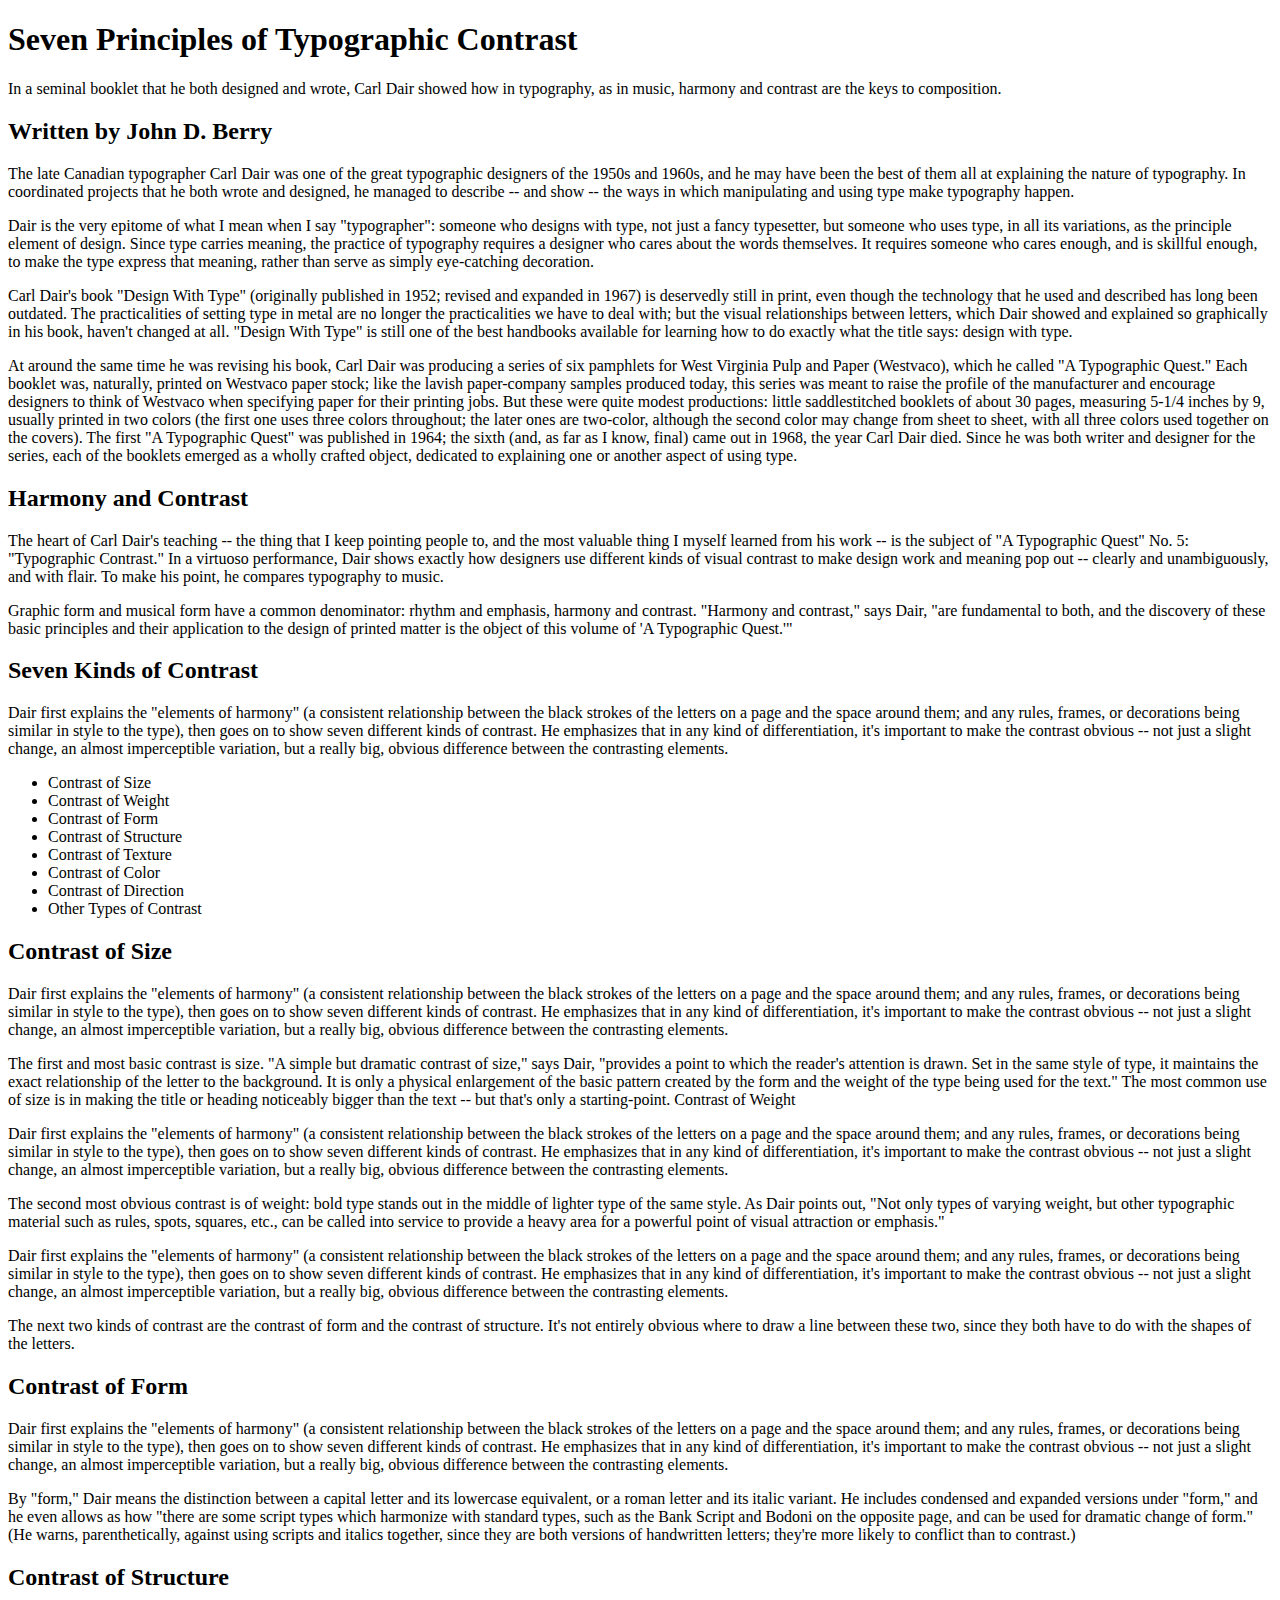
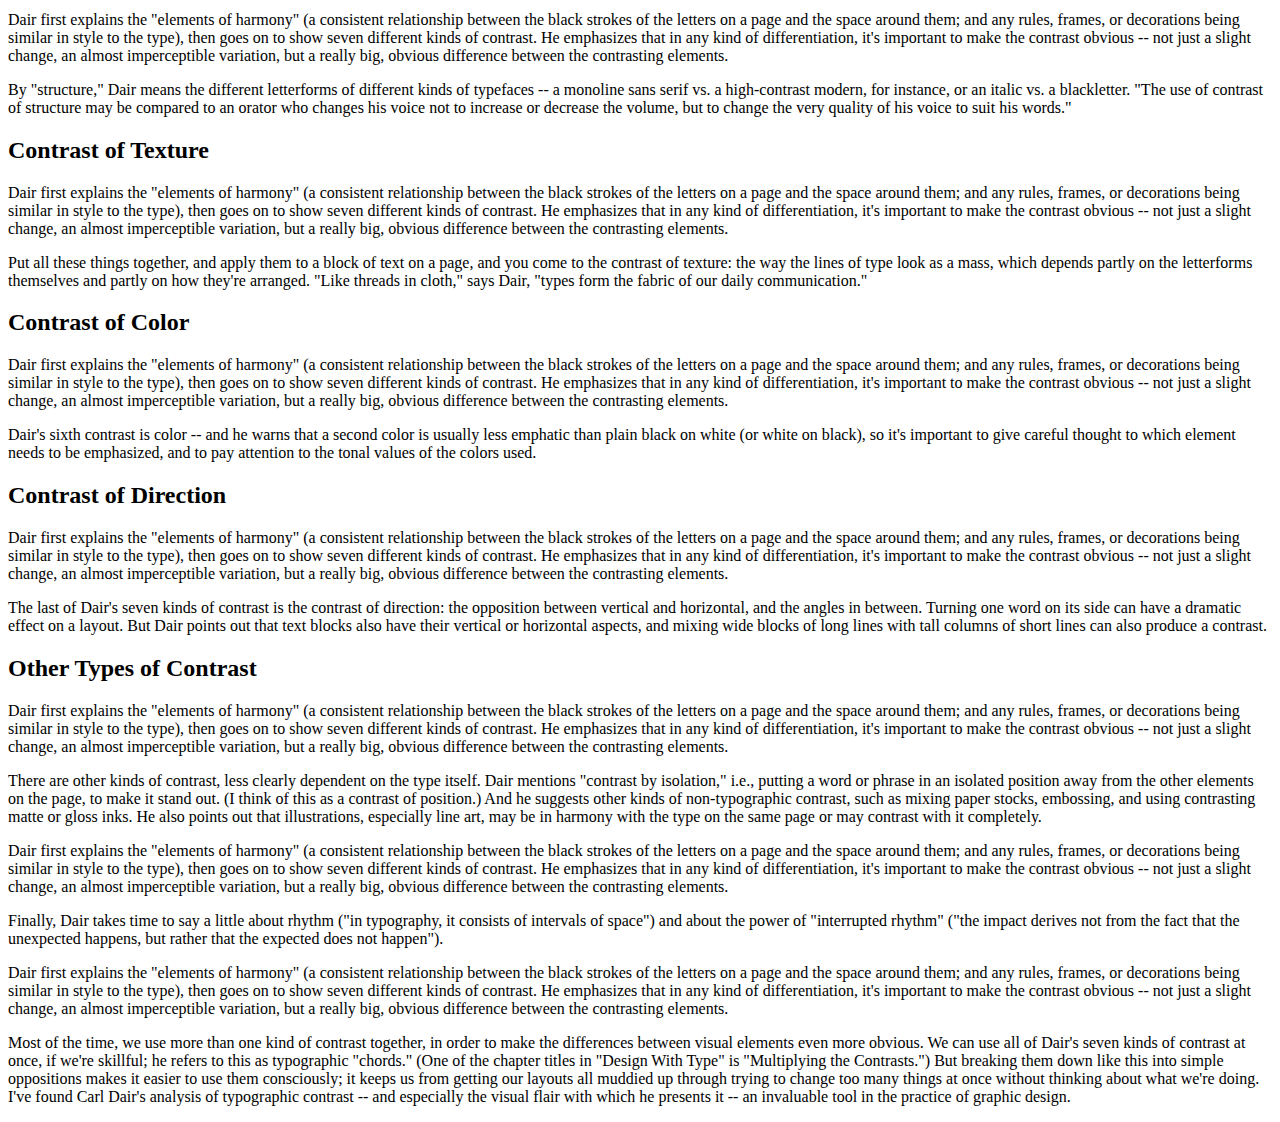
==== demos/02-semantic-markup/index.html @ d8d4e716 "test markup settings" ====
<!DOCTYPE html>
<html>
<head>
	<title>Semantic Markup Exercise</title>
	<meta charset="utf-8">
	<link rel="stylesheet" type="text/css" href="style.css">
</head>
<body>
<h1>Seven Principles of Typographic Contrast</h1>

<p>In a seminal booklet that he both designed and wrote, Carl Dair showed how in typography, as in music, harmony and contrast are the keys to composition.</p>

<h2>Written by John D. Berry</h2>

<p>The late Canadian typographer Carl Dair was one of the great typographic designers of the 1950s and 1960s, and he may have been the best of them all at explaining the nature of typography. In coordinated projects that he both wrote and designed, he managed to describe -- and show -- the ways in which manipulating and using type make typography happen.</p>

<p>Dair is the very epitome of what I mean when I say "typographer": someone who designs with type, not just a fancy typesetter, but someone who uses type, in all its variations, as the principle element of design. Since type carries meaning, the practice of typography requires a designer who cares about the words themselves. It requires someone who cares enough, and is skillful enough, to make the type express that meaning, rather than serve as simply eye-catching decoration.</p>

<p>Carl Dair's book "Design With Type" (originally published in 1952; revised and expanded in 1967) is deservedly still in print, even though the technology that he used and described has long been outdated. The practicalities of setting type in metal are no longer the practicalities we have to deal with; but the visual relationships between letters, which Dair showed and explained so graphically in his book, haven't changed at all. "Design With Type" is still one of the best handbooks available for learning how to do exactly what the title says: design with type.</p>

<p>At around the same time he was revising his book, Carl Dair was producing a series of six pamphlets for West Virginia Pulp and Paper (Westvaco), which he called "A Typographic Quest." Each booklet was, naturally, printed on Westvaco paper stock; like the lavish paper-company samples produced today, this series was meant to raise the profile of the manufacturer and encourage designers to think of Westvaco when specifying paper for their printing jobs. But these were quite modest productions: little saddlestitched booklets of about 30 pages, measuring 5-1/4 inches by 9, usually printed in two colors (the first one uses three colors throughout; the later ones are two-color, although the second color may change from sheet to sheet, with all three colors used together on the covers). The first "A Typographic Quest" was published in 1964; the sixth (and, as far as I know, final) came out in 1968, the year Carl Dair died. Since he was both writer and designer for the series, each of the booklets emerged as a wholly crafted object, dedicated to explaining one or another aspect of using type.</p>

<h2>Harmony and Contrast</h2>

<p>The heart of Carl Dair's teaching -- the thing that I keep pointing people to, and the most valuable thing I myself learned from his work -- is the subject of "A Typographic Quest" No. 5: "Typographic Contrast." In a virtuoso performance, Dair shows exactly how designers use different kinds of visual contrast to make design work and meaning pop out -- clearly and unambiguously, and with flair. To make his point, he compares typography to music.</p>

<p>Graphic form and musical form have a common denominator: rhythm and emphasis, harmony and contrast. "Harmony and contrast," says Dair, "are fundamental to both, and the discovery of these basic principles and their application to the design of printed matter is the object of this volume of 'A Typographic Quest.'"</p>

<h2>Seven Kinds of Contrast</h2>

<p>Dair first explains the "elements of harmony" (a consistent relationship between the black strokes of the letters on a page and the space around them; and any rules, frames, or decorations being similar in style to the type), then goes on to show seven different kinds of contrast. He emphasizes that in any kind of differentiation, it's important to make the contrast obvious -- not just a slight change, an almost imperceptible variation, but a really big, obvious difference between the contrasting elements.</p>

<ul>
<li>Contrast of Size</li>
<li>Contrast of Weight</li>
<li>Contrast of Form</li>
<li>Contrast of Structure</li>
<li>Contrast of Texture</li>
<li>Contrast of Color</li>
<li>Contrast of Direction</li>
<li>Other Types of Contrast</li>
</ul>

<h2>Contrast of Size</h2>

<p>Dair first explains the "elements of harmony" (a consistent relationship between the black strokes of the letters on a page and the space around them; and any rules, frames, or decorations being similar in style to the type), then goes on to show seven different kinds of contrast. He emphasizes that in any kind of differentiation, it's important to make the contrast obvious -- not just a slight change, an almost imperceptible variation, but a really big, obvious difference between the contrasting elements.</p>
The first and most basic contrast is size. "A simple but dramatic contrast of size," says Dair, "provides a point to which the reader's attention is drawn. Set in the same style of type, it maintains the exact relationship of the letter to the background. It is only a physical enlargement of the basic pattern created by the form and the weight of the type being used for the text." The most common use of size is in making the title or heading noticeably bigger than the text -- but that's only a starting-point.

Contrast of Weight

<p>Dair first explains the "elements of harmony" (a consistent relationship between the black strokes of the letters on a page and the space around them; and any rules, frames, or decorations being similar in style to the type), then goes on to show seven different kinds of contrast. He emphasizes that in any kind of differentiation, it's important to make the contrast obvious -- not just a slight change, an almost imperceptible variation, but a really big, obvious difference between the contrasting elements.</p>
The second most obvious contrast is of weight: bold type stands out in the middle of lighter type of the same style. As Dair points out, "Not only types of varying weight, but other typographic material such as rules, spots, squares, etc., can be called into service to provide a heavy area for a powerful point of visual attraction or emphasis."

<p>Dair first explains the "elements of harmony" (a consistent relationship between the black strokes of the letters on a page and the space around them; and any rules, frames, or decorations being similar in style to the type), then goes on to show seven different kinds of contrast. He emphasizes that in any kind of differentiation, it's important to make the contrast obvious -- not just a slight change, an almost imperceptible variation, but a really big, obvious difference between the contrasting elements.</p>
<p>The next two kinds of contrast are the contrast of form and the contrast of structure. It's not entirely obvious where to draw a line between these two, since they both have to do with the shapes of the letters.</p>


<h2>Contrast of Form</h2>

<p>Dair first explains the "elements of harmony" (a consistent relationship between the black strokes of the letters on a page and the space around them; and any rules, frames, or decorations being similar in style to the type), then goes on to show seven different kinds of contrast. He emphasizes that in any kind of differentiation, it's important to make the contrast obvious -- not just a slight change, an almost imperceptible variation, but a really big, obvious difference between the contrasting elements.</p>
By "form," Dair means the distinction between a capital letter and its lowercase equivalent, or a roman letter and its italic variant. He includes condensed and expanded versions under "form," and he even allows as how "there are some script types which harmonize with standard types, such as the Bank Script and Bodoni on the opposite page, and can be used for dramatic change of form." (He warns, parenthetically, against using scripts and italics together, since they are both versions of handwritten letters; they're more likely to conflict than to contrast.)</p>

<h2>Contrast of Structure</h2>

<p>Dair first explains the "elements of harmony" (a consistent relationship between the black strokes of the letters on a page and the space around them; and any rules, frames, or decorations being similar in style to the type), then goes on to show seven different kinds of contrast. He emphasizes that in any kind of differentiation, it's important to make the contrast obvious -- not just a slight change, an almost imperceptible variation, but a really big, obvious difference between the contrasting elements.</p>
By "structure," Dair means the different letterforms of different kinds of typefaces -- a monoline sans serif vs. a high-contrast modern, for instance, or an italic vs. a blackletter. "The use of contrast of structure may be compared to an orator who changes his voice not to increase or decrease the volume, but to change the very quality of his voice to suit his words."</p>

<h2>Contrast of Texture</h2>

<p>Dair first explains the "elements of harmony" (a consistent relationship between the black strokes of the letters on a page and the space around them; and any rules, frames, or decorations being similar in style to the type), then goes on to show seven different kinds of contrast. He emphasizes that in any kind of differentiation, it's important to make the contrast obvious -- not just a slight change, an almost imperceptible variation, but a really big, obvious difference between the contrasting elements.</p>
Put all these things together, and apply them to a block of text on a page, and you come to the contrast of texture: the way the lines of type look as a mass, which depends partly on the letterforms themselves and partly on how they're arranged. "Like threads in cloth," says Dair, "types form the fabric of our daily communication."</p>


<h2>Contrast of Color</h2>

<p>Dair first explains the "elements of harmony" (a consistent relationship between the black strokes of the letters on a page and the space around them; and any rules, frames, or decorations being similar in style to the type), then goes on to show seven different kinds of contrast. He emphasizes that in any kind of differentiation, it's important to make the contrast obvious -- not just a slight change, an almost imperceptible variation, but a really big, obvious difference between the contrasting elements.</p>
Dair's sixth contrast is color -- and he warns that a second color is usually less emphatic than plain black on white (or white on black), so it's important to give careful thought to which element needs to be emphasized, and to pay attention to the tonal values of the colors used.</p>

<h2>Contrast of Direction</h2>

<p>Dair first explains the "elements of harmony" (a consistent relationship between the black strokes of the letters on a page and the space around them; and any rules, frames, or decorations being similar in style to the type), then goes on to show seven different kinds of contrast. He emphasizes that in any kind of differentiation, it's important to make the contrast obvious -- not just a slight change, an almost imperceptible variation, but a really big, obvious difference between the contrasting elements.</p>
The last of Dair's seven kinds of contrast is the contrast of direction: the opposition between vertical and horizontal, and the angles in between. Turning one word on its side can have a dramatic effect on a layout. But Dair points out that text blocks also have their vertical or horizontal aspects, and mixing wide blocks of long lines with tall columns of short lines can also produce a contrast.</p>

<h2>Other Types of Contrast</h2>

<p>Dair first explains the "elements of harmony" (a consistent relationship between the black strokes of the letters on a page and the space around them; and any rules, frames, or decorations being similar in style to the type), then goes on to show seven different kinds of contrast. He emphasizes that in any kind of differentiation, it's important to make the contrast obvious -- not just a slight change, an almost imperceptible variation, but a really big, obvious difference between the contrasting elements.</p>
There are other kinds of contrast, less clearly dependent on the type itself. Dair mentions "contrast by isolation," i.e., putting a word or phrase in an isolated position away from the other elements on the page, to make it stand out. (I think of this as a contrast of position.) And he suggests other kinds of non-typographic contrast, such as mixing paper stocks, embossing, and using contrasting matte or gloss inks. He also points out that illustrations, especially line art, may be in harmony with the type on the same page or may contrast with it completely.</p>

<p>Dair first explains the "elements of harmony" (a consistent relationship between the black strokes of the letters on a page and the space around them; and any rules, frames, or decorations being similar in style to the type), then goes on to show seven different kinds of contrast. He emphasizes that in any kind of differentiation, it's important to make the contrast obvious -- not just a slight change, an almost imperceptible variation, but a really big, obvious difference between the contrasting elements.</p>
Finally, Dair takes time to say a little about rhythm ("in typography, it consists of intervals of space") and about the power of "interrupted rhythm" ("the impact derives not from the fact that the unexpected happens, but rather that the expected does not happen").</p>

<p>Dair first explains the "elements of harmony" (a consistent relationship between the black strokes of the letters on a page and the space around them; and any rules, frames, or decorations being similar in style to the type), then goes on to show seven different kinds of contrast. He emphasizes that in any kind of differentiation, it's important to make the contrast obvious -- not just a slight change, an almost imperceptible variation, but a really big, obvious difference between the contrasting elements.</p>

<p>Most of the time, we use more than one kind of contrast together, in order to make the differences between visual elements even more obvious. We can use all of Dair's seven kinds of contrast at once, if we're skillful; he refers to this as typographic "chords." (One of the chapter titles in "Design With Type" is "Multiplying the Contrasts.") But breaking them down like this into simple oppositions makes it easier to use them consciously; it keeps us from getting our layouts all muddied up through trying to change too many things at once without thinking about what we're doing. I've found Carl Dair's analysis of typographic contrast -- and especially the visual flair with which he presents it -- an invaluable tool in the practice of graphic design.</p>

</body>
</html>
---- demos/02-semantic-markup/style.css ----
body{
	/* this is the outermost element on your page*/
}

h1{
	/* main headings */
}

p{
	/* paragraphs */	
}

a{
	/* links */	
}

ul{
	/* unordered list container */	
}

ol{
	/* unordered list container */	
}

li{
	/* list items */	
}

#idname{
	/* an ID assignment begins with a #*/	
}

.classname{
	/* a class assignment begins with a .*/	
}
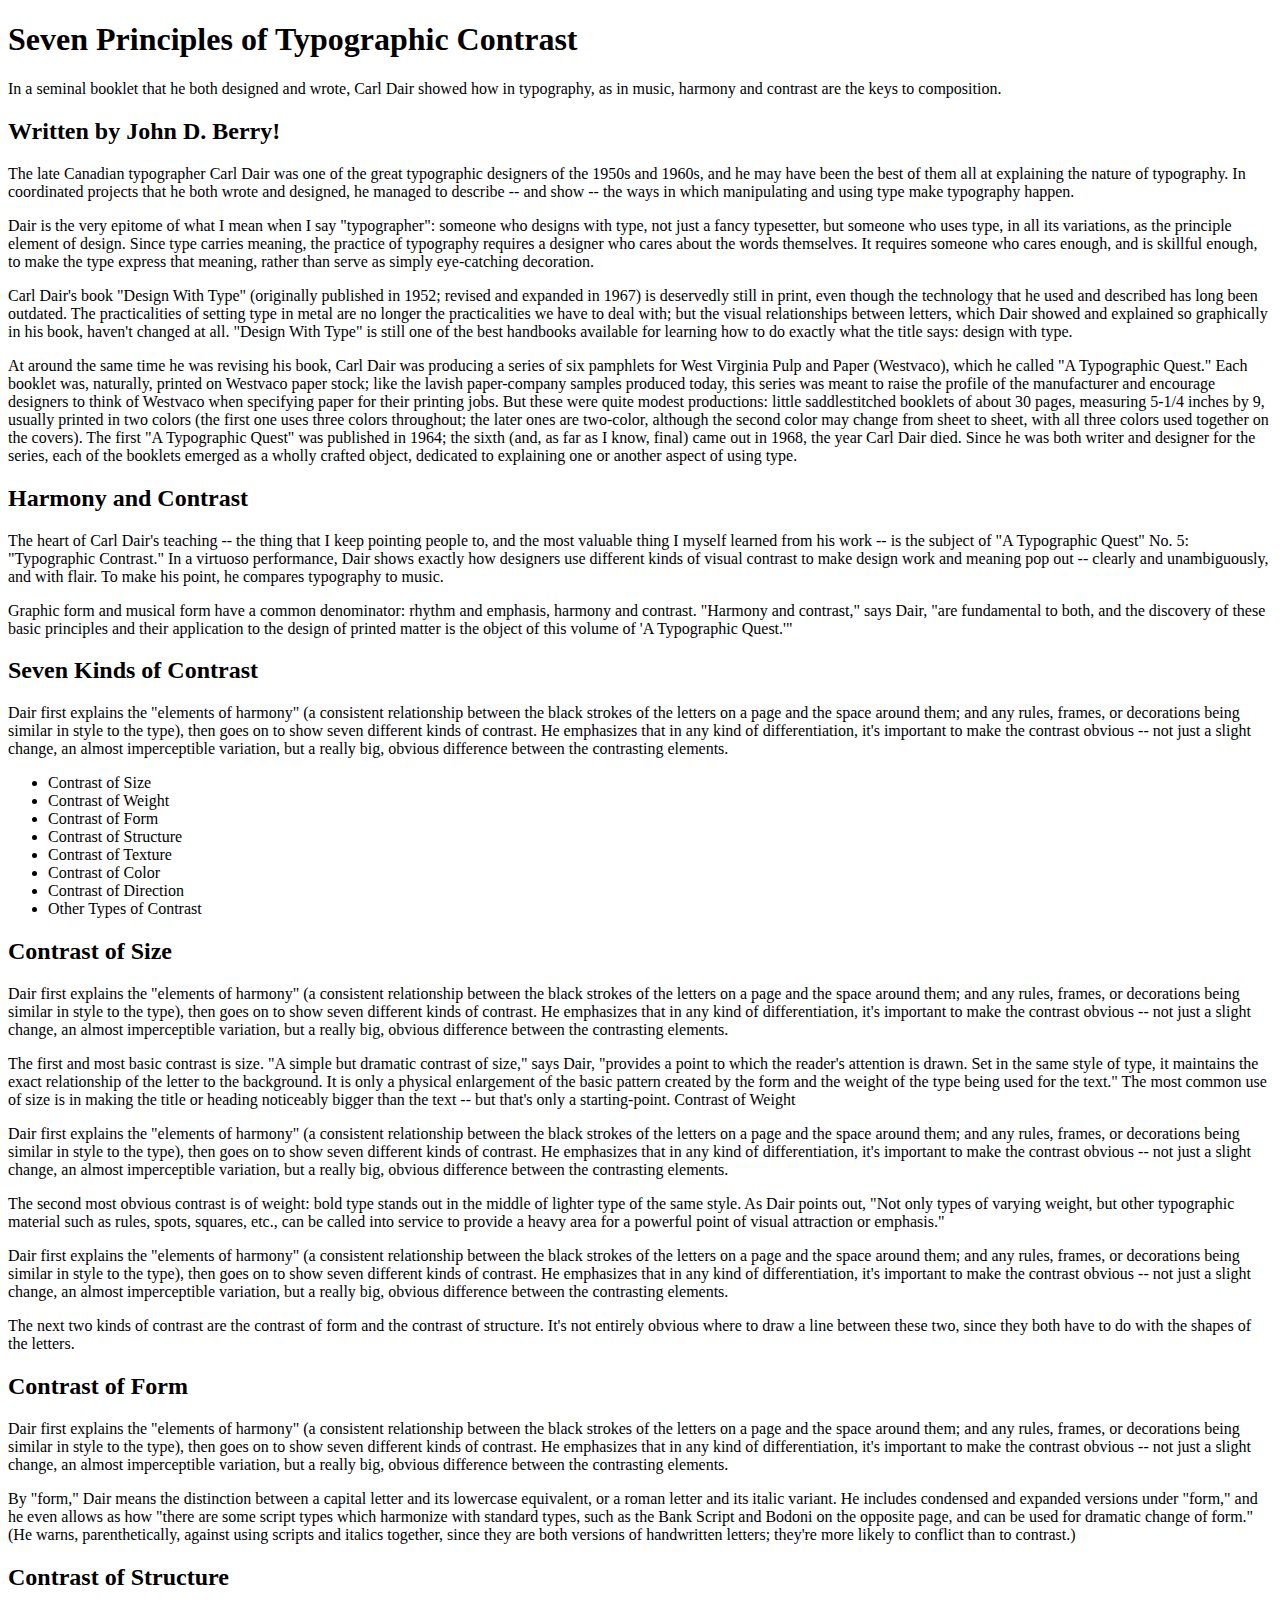
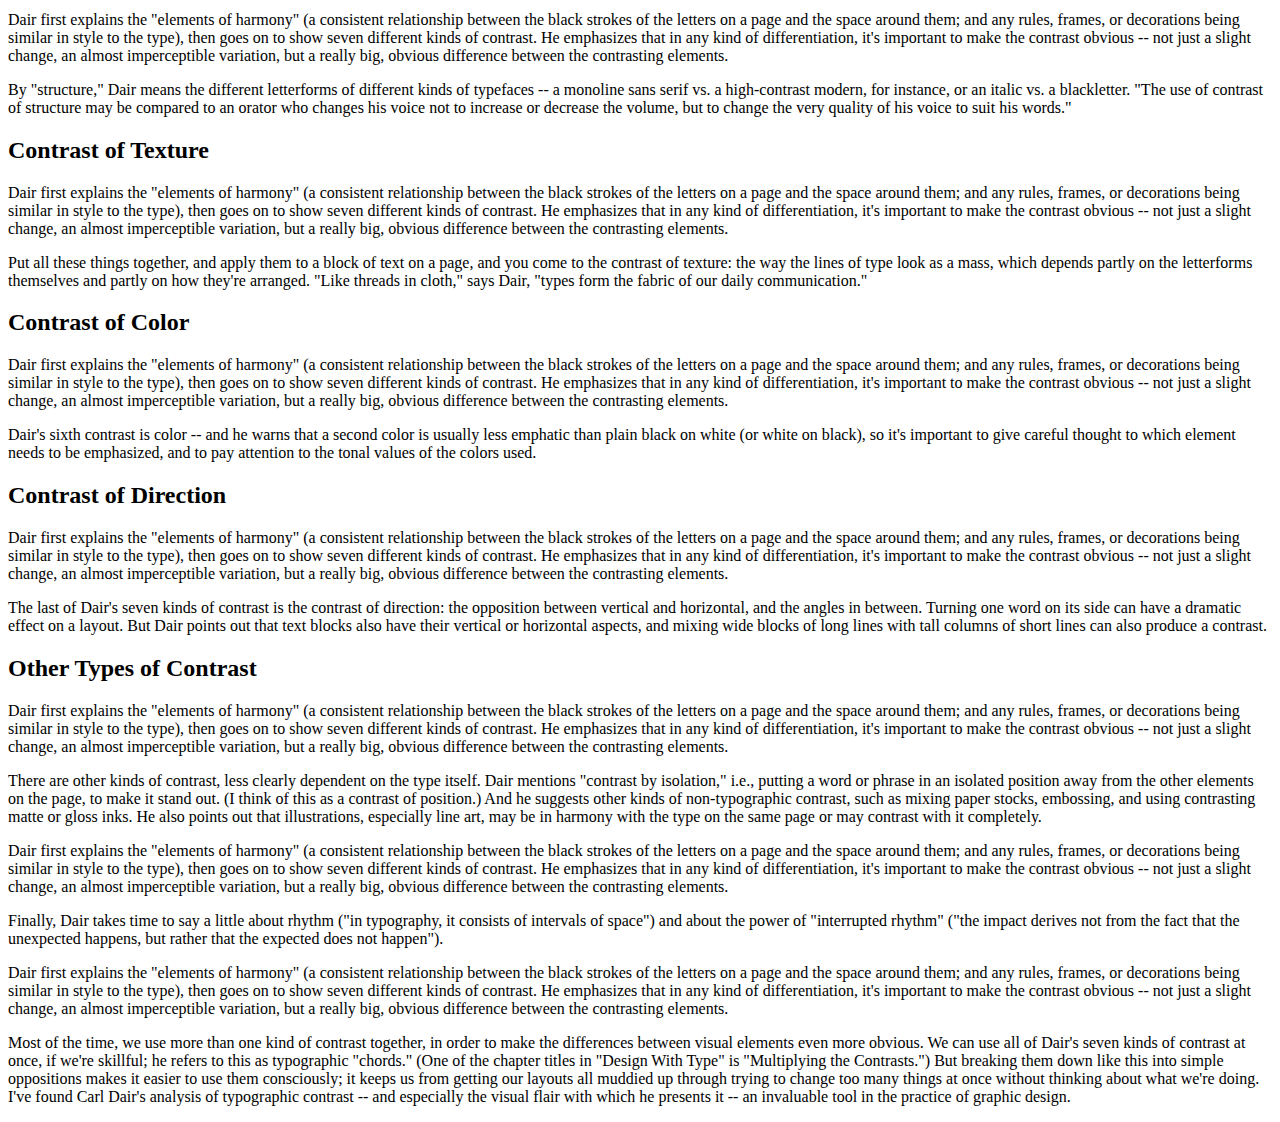
==== commit 204a2578: "Update index.html" ====
--- a/demos/02-semantic-markup/index.html
+++ b/demos/02-semantic-markup/index.html
@@ -10,7 +10,7 @@
 
 <p>In a seminal booklet that he both designed and wrote, Carl Dair showed how in typography, as in music, harmony and contrast are the keys to composition.</p>
 
-<h2>Written by John D. Berry</h2>
+<h2>Written by John D. Berry!</h2>
 
 <p>The late Canadian typographer Carl Dair was one of the great typographic designers of the 1950s and 1960s, and he may have been the best of them all at explaining the nature of typography. In coordinated projects that he both wrote and designed, he managed to describe -- and show -- the ways in which manipulating and using type make typography happen.</p>
 
